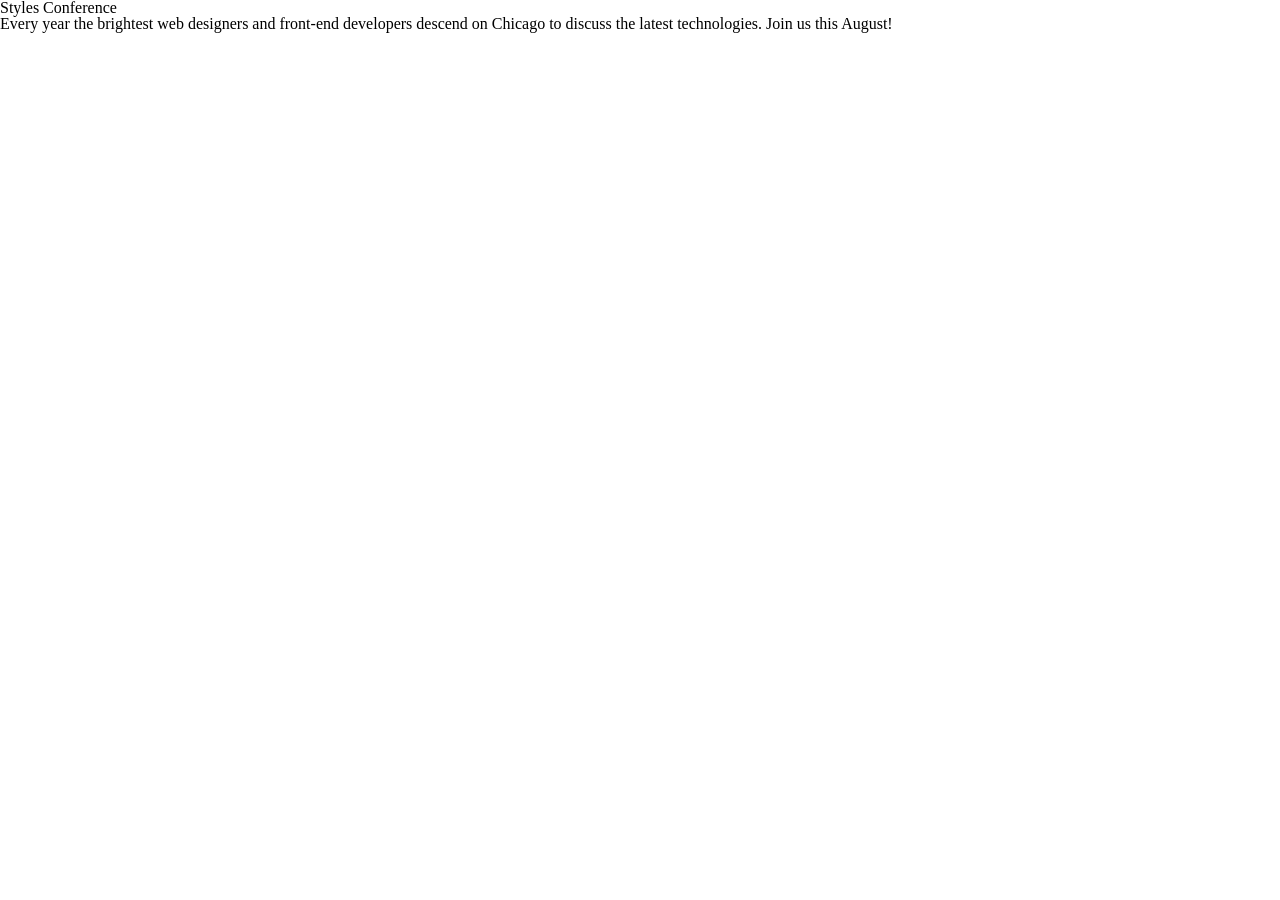
==== class02-materials/styles-conference/index.html @ 71710946 "shay howe part 1" ====
<!DOCTYPE html>
<html lang="en">

<head>
    <meta charset="utf-8">
    <title>Styles Conference</title>
    <link rel="stylesheet" href="assets/stylesheets/main.css">
</head>

<body>
    <h1>Styles Conference</h1>
    <p>Every year the brightest web designers and front-end developers descend on Chicago to discuss the latest
        technologies. Join us this August!</p>
</body>

</html>
---- class02-materials/styles-conference/assets/stylesheets/main.css ----
/* http://meyerweb.com/eric/tools/css/reset/ 2. v2.0 | 20110126
  License: none (public domain)
*/

html, body, div, span, applet, object, iframe,
h1, h2, h3, h4, h5, h6, p, blockquote, pre,
a, abbr, acronym, address, big, cite, code,
del, dfn, em, img, ins, kbd, q, s, samp,
small, strike, strong, sub, sup, tt, var,
b, u, i, center,
dl, dt, dd, ol, ul, li,
fieldset, form, label, legend,
table, caption, tbody, tfoot, thead, tr, th, td,
article, aside, canvas, details, embed,
figure, figcaption, footer, header, hgroup,
menu, nav, output, ruby, section, summary,
time, mark, audio, video {
  margin: 0;
  padding: 0;
  border: 0;
  font-size: 100%;
  font: inherit;
  vertical-align: baseline;
}
/* HTML5 display-role reset for older browsers */
article, aside, details, figcaption, figure,
footer, header, hgroup, menu, nav, section {
  display: block;
}
body {
  line-height: 1;
}
ol, ul {
  list-style: none;
}
blockquote, q {
  quotes: none;
}
blockquote:before, blockquote:after,
q:before, q:after {
  content: '';
  content: none;
}
table {
  border-collapse: collapse;
  border-spacing: 0;
}
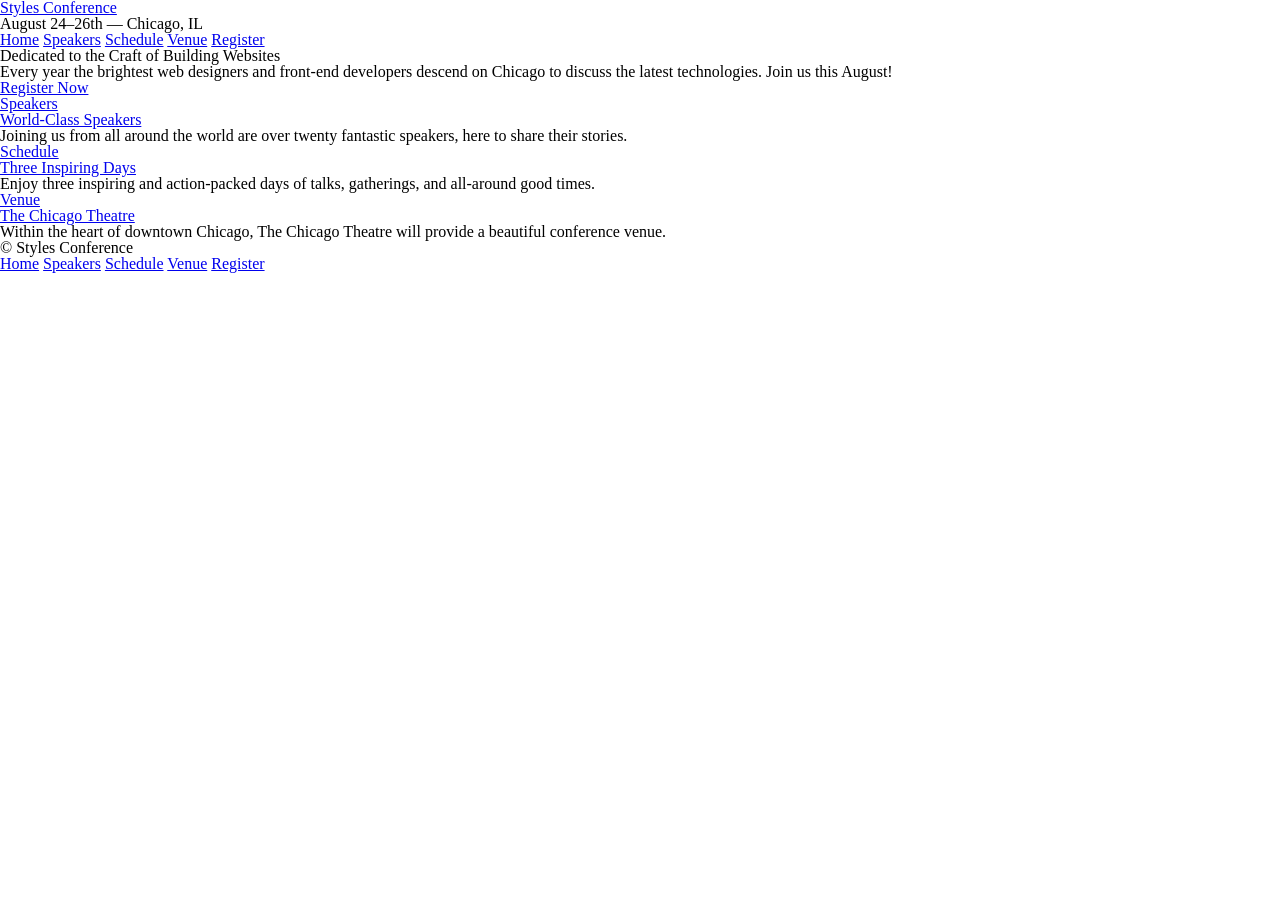
==== commit 92abe58a: "shay howe part 2" ====
--- a/class02-materials/styles-conference/index.html
+++ b/class02-materials/styles-conference/index.html
@@ -2,15 +2,92 @@
 <html lang="en">
 
 <head>
-    <meta charset="utf-8">
-    <title>Styles Conference</title>
-    <link rel="stylesheet" href="assets/stylesheets/main.css">
+  <meta charset="utf-8">
+  <title>Styles Conference</title>
+  <link rel="stylesheet" href="assets/stylesheets/main.css">
 </head>
 
 <body>
-    <h1>Styles Conference</h1>
+
+  <!-- Header -->
+
+  <header>
+
+    <h1>
+      <a href="index.html">Styles Conference</a>
+    </h1>
+
+    <h3>August 24&ndash;26th &mdash; Chicago, IL</h3>
+
+    <nav>
+      <a href="index.html">Home</a>
+      <a href="speakers.html">Speakers</a>
+      <a href="schedule.html">Schedule</a>
+      <a href="venue.html">Venue</a>
+      <a href="register.html">Register</a>
+    </nav>
+
+  </header>
+
+  <!-- Hero -->
+
+  <section>
+
+    <h2>Dedicated to the Craft of Building Websites</h2>
+
     <p>Every year the brightest web designers and front-end developers descend on Chicago to discuss the latest
-        technologies. Join us this August!</p>
+      technologies. Join us this August!</p>
+
+    <a href="register.html">Register Now</a>
+
+  </section>
+
+  <!-- Teasers -->
+
+  <section>
+
+    <section>
+      <a href="speakers.html">
+        <h5>Speakers</h5>
+        <h3>World-Class Speakers</h3>
+      </a>
+      <p>Joining us from all around the world are over twenty fantastic speakers, here to share their stories.</p>
+    </section>
+
+    <section>
+      <a href="schedule.html">
+        <h5>Schedule</h5>
+        <h3>Three Inspiring Days</h3>
+      </a>
+      <p>Enjoy three inspiring and action-packed days of talks, gatherings, and all-around good times.</p>
+    </section>
+
+    <section>
+      <a href="venue.html">
+        <h5>Venue</h5>
+        <h3>The Chicago Theatre</h3>
+      </a>
+      <p>Within the heart of downtown Chicago, The Chicago Theatre will provide a beautiful conference venue.</p>
+    </section>
+
+  </section>
+
+  <!-- Footer -->
+
+  <footer>
+
+    <small>&copy; Styles Conference</small>
+
+    <nav>
+      <a href="index.html">Home</a>
+      <a href="speakers.html">Speakers</a>
+      <a href="schedule.html">Schedule</a>
+      <a href="venue.html">Venue</a>
+      <a href="register.html">Register</a>
+    </nav>
+
+  </footer>
+
 </body>
 
 </html>
--- a/class02-materials/styles-conference/assets/stylesheets/main.css
+++ b/class02-materials/styles-conference/assets/stylesheets/main.css
@@ -1,5 +1,6 @@
-/* http://meyerweb.com/eric/tools/css/reset/ 2. v2.0 | 20110126
-  License: none (public domain)
+/* http://meyerweb.com/eric/tools/css/reset/
+   v2.0 | 20110126
+   License: none (public domain)
 */
 
 html, body, div, span, applet, object, iframe,
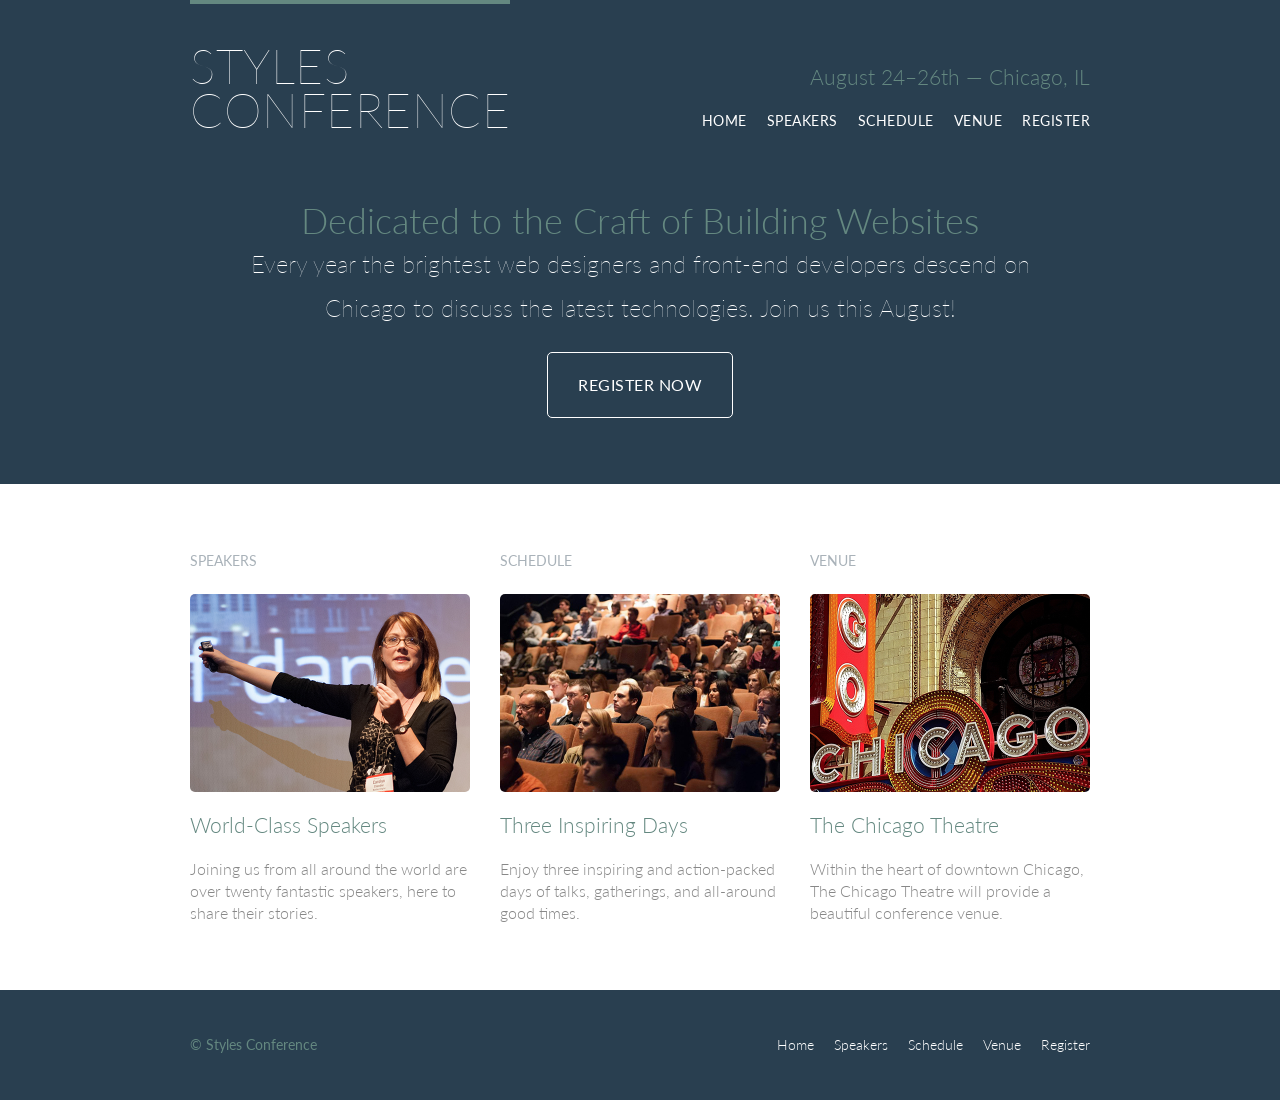
==== commit 75245d4c: "Shay Howe lesson: forms" ====
--- a/class02-materials/styles-conference/index.html
+++ b/class02-materials/styles-conference/index.html
@@ -1,93 +1,107 @@
 <!DOCTYPE html>
 <html lang="en">
 
-<head>
-  <meta charset="utf-8">
-  <title>Styles Conference</title>
-  <link rel="stylesheet" href="assets/stylesheets/main.css">
-</head>
+  <head>
+    <meta charset="utf-8">
+    <title>Styles Conference</title>
+    <link rel="stylesheet" href="assets/stylesheets/main.css">
+    <link rel="stylesheet" href="http://fonts.googleapis.com/css?family=Lato:100,300,400">
+  </head>
 
-<body>
+  <body>
 
-  <!-- Header -->
+    <!-- Header -->
 
-  <header>
+    <header class="primary-header container group">
 
-    <h1>
-      <a href="index.html">Styles Conference</a>
-    </h1>
+      <h1 class="logo">
+        <a href="index.html">Styles <br> Conference</a>
+      </h1>
 
-    <h3>August 24&ndash;26th &mdash; Chicago, IL</h3>
+      <h3 class="tagline">August 24&ndash;26th &mdash; Chicago, IL</h3>
 
-    <nav>
-      <a href="index.html">Home</a>
-      <a href="speakers.html">Speakers</a>
-      <a href="schedule.html">Schedule</a>
-      <a href="venue.html">Venue</a>
-      <a href="register.html">Register</a>
-    </nav>
+      <nav class="nav primary-nav">
+        <ul>
+          <li><a href="index.html">Home</a></li><!--
+          --><li><a href="speakers.html">Speakers</a></li><!--
+          --><li><a href="schedule.html">Schedule</a></li><!--
+          --><li><a href="venue.html">Venue</a></li><!--
+          --><li><a href="register.html">Register</a></li>
+        </ul>
+      </nav>
 
-  </header>
+    </header>
 
-  <!-- Hero -->
+    <!-- Hero -->
 
-  <section>
+    <section class="hero container">
 
-    <h2>Dedicated to the Craft of Building Websites</h2>
+      <h2>Dedicated to the Craft of Building Websites</h2>
 
-    <p>Every year the brightest web designers and front-end developers descend on Chicago to discuss the latest
-      technologies. Join us this August!</p>
+      <p>Every year the brightest web designers and front-end developers descend on Chicago to discuss the latest technologies. Join us this August!</p>
 
-    <a href="register.html">Register Now</a>
+      <a class="btn btn-alt" href="register.html">Register Now</a>
 
-  </section>
-
-  <!-- Teasers -->
-
-  <section>
-
-    <section>
-      <a href="speakers.html">
-        <h5>Speakers</h5>
-        <h3>World-Class Speakers</h3>
-      </a>
-      <p>Joining us from all around the world are over twenty fantastic speakers, here to share their stories.</p>
     </section>
 
-    <section>
-      <a href="schedule.html">
-        <h5>Schedule</h5>
-        <h3>Three Inspiring Days</h3>
-      </a>
-      <p>Enjoy three inspiring and action-packed days of talks, gatherings, and all-around good times.</p>
+    <!-- Teasers -->
+
+    <section class="row">
+      <div class="grid">
+
+        <!-- Speakers -->
+
+        <section class="teaser col-1-3">
+          <h5>Speakers</h5>
+          <a href="speakers.html">
+            <img src="assets/images/home/speakers.jpg" alt="Professional Speaker">
+            <h3>World-Class Speakers</h3>
+          </a>
+          <p>Joining us from all around the world are over twenty fantastic speakers, here to share their stories.</p>
+        </section><!--
+
+        Schedule
+
+        --><section class="teaser col-1-3">
+          <h5>Schedule</h5>
+          <a href="schedule.html">
+            <img src="assets/images/home/schedule.jpg" alt="Conference Attendees">
+            <h3>Three Inspiring Days</h3>
+          </a>
+          <p>Enjoy three inspiring and action-packed days of talks, gatherings, and all-around good times.</p>
+        </section><!--
+
+        Venue
+
+        --><section class="teaser col-1-3">
+          <h5>Venue</h5>
+          <a href="venue.html">
+            <img src="assets/images/home/venue.jpg" alt="The Chicago Theatre">
+            <h3>The Chicago Theatre</h3>
+          </a>
+          <p>Within the heart of downtown Chicago, The Chicago Theatre will provide a beautiful conference venue.</p>
+        </section>
+
+      </div>
     </section>
 
-    <section>
-      <a href="venue.html">
-        <h5>Venue</h5>
-        <h3>The Chicago Theatre</h3>
-      </a>
-      <p>Within the heart of downtown Chicago, The Chicago Theatre will provide a beautiful conference venue.</p>
-    </section>
+    <!-- Footer -->
 
-  </section>
+    <footer class="primary-footer container group">
 
-  <!-- Footer -->
+      <small>&copy; Styles Conference</small>
 
-  <footer>
+      <nav class="nav">
+        <ul>
+          <li><a href="index.html">Home</a></li><!--
+          --><li><a href="speakers.html">Speakers</a></li><!--
+          --><li><a href="schedule.html">Schedule</a></li><!--
+          --><li><a href="venue.html">Venue</a></li><!--
+          --><li><a href="register.html">Register</a></li>
+        </ul>
+      </nav>
 
-    <small>&copy; Styles Conference</small>
+    </footer>
 
-    <nav>
-      <a href="index.html">Home</a>
-      <a href="speakers.html">Speakers</a>
-      <a href="schedule.html">Schedule</a>
-      <a href="venue.html">Venue</a>
-      <a href="register.html">Register</a>
-    </nav>
-
-  </footer>
-
-</body>
-
+  </body>
 </html>
--- a/class02-materials/styles-conference/assets/stylesheets/main.css
+++ b/class02-materials/styles-conference/assets/stylesheets/main.css
@@ -45,4 +45,385 @@
 table {
   border-collapse: collapse;
   border-spacing: 0;
-}+}
+
+/*
+  ========================================
+  Custom styles
+  ========================================
+*/
+
+body {
+  background: #293f50;
+  color: #888;
+  font: 300 16px/22px "Lato", "Open Sans", "Helvetica Neue", Helvetica, Arial, sans-serif;
+}
+
+/*
+  ========================================
+  Grid
+  ========================================
+*/
+
+*,
+*:before,
+*:after {
+  -webkit-box-sizing: border-box;
+     -moz-box-sizing: border-box;
+          box-sizing: border-box;
+}
+.container,
+.grid {
+  margin: 0 auto;
+  width: 960px;
+}
+.container {
+  padding-left: 30px;
+  padding-right: 30px;
+}
+.grid,
+.col-1-3,
+.col-2-3 {
+  padding-left: 15px;
+  padding-right: 15px;
+}
+.col-1-3,
+.col-2-3  {
+  display: inline-block;
+  vertical-align: top;
+}
+.col-1-3 {
+  width: 33.33%;
+}
+.col-2-3 {
+  width: 66.66%;
+}
+
+/*
+  ========================================
+  Clearfix
+  ========================================
+*/
+
+.group:before,
+.group:after {
+  content: "";
+  display: table;
+}
+.group:after {
+  clear: both;
+}
+.group {
+  clear: both;
+  *zoom: 1;
+}
+
+/*
+  ========================================
+  Rows
+  ========================================
+*/
+
+.row,
+.row-alt {
+  min-width: 960px;
+}
+.row {
+  background: #fff;
+  padding: 66px 0 44px 0;
+}
+.row-alt {
+  background: #cbe2c1;
+  background: -webkit-linear-gradient(to right, #a1d3b0, #f6f1d3);
+  background:    -moz-linear-gradient(to right, #a1d3b0, #f6f1d3);
+  background:         linear-gradient(to right, #a1d3b0, #f6f1d3);
+  padding: 44px 0 22px 0;
+}
+
+/*
+  ========================================
+  Typography
+  ========================================
+*/
+
+h1, h2, h3, h4 {
+  color: #648880;
+}
+h1, h3, h4, h5, p {
+  margin-bottom: 22px;
+}
+h1 {
+  font-size: 36px;
+  line-height: 44px;
+}
+h2 {
+  font-size: 24px;
+  line-height: 44px;
+}
+h3 {
+  font-size: 21px;
+}
+h4 {
+  font-size: 18px;
+}
+h5 {
+  color: #a9b2b9;
+  font-size: 14px;
+  font-weight: 400;
+  text-transform: uppercase;
+}
+strong {
+  font-weight: 400;
+}
+cite,
+em {
+  font-style: italic;
+}
+
+/*
+  ========================================
+  Leads
+  ========================================
+*/
+
+.lead {
+  text-align: center;
+}
+.lead p {
+  font-size: 21px;
+  line-height: 33px;
+}
+
+/*
+  ========================================
+  Links
+  ========================================
+*/
+
+a {
+  color: #648880;
+  text-decoration: none;
+}
+a:hover {
+  color: #a9b2b9;
+}
+p a {
+  border-bottom: 1px solid #dfe2e5;
+}
+.primary-header a,
+.primary-footer a {
+  color: #fff;
+}
+.primary-header a:hover,
+.primary-footer a:hover {
+  color: #648880;
+}
+
+/*
+  ========================================
+  Buttons
+  ========================================
+*/
+
+.btn {
+  border-radius: 5px;
+  color: #fff;
+  cursor: pointer;
+  display: inline-block;
+  font-weight: 400;
+  letter-spacing: .5px;
+  margin: 0;
+  text-transform: uppercase;
+}
+.btn-default {
+  border: 0;
+  background: #648880;
+  padding: 11px 30px;
+  font-size: 14px;
+}
+.btn-default:hover {
+  background: #77a198;
+}
+.btn-alt {
+  border: 1px solid #fff;
+  padding: 10px 30px;
+}
+.btn-alt:hover {
+  background: #fff;
+  color: #648880;
+}
+
+/*
+  ========================================
+  Primary header
+  ========================================
+*/
+
+.logo {
+  border-top: 4px solid #648880;
+  float: left;
+  font-size: 48px;
+  font-weight: 100;
+  letter-spacing: .5px;
+  line-height: 44px;
+  padding: 40px 0 22px 0;
+  text-transform: uppercase;
+}
+.tagline {
+  margin: 66px 0 22px 0;
+  text-align: right;
+}
+.primary-nav {
+  font-size: 14px;
+  font-weight: 400;
+  letter-spacing: .5px;
+  text-transform: uppercase;
+}
+
+/*
+  ========================================
+  Primary footer
+  ========================================
+*/
+
+.primary-footer {
+  color: #648880;
+  font-size: 14px;
+  padding-bottom: 44px;
+  padding-top: 44px;
+}
+.primary-footer small {
+  float: left;
+  font-weight: 400;
+}
+
+/*
+  ========================================
+  Navigation
+  ========================================
+*/
+
+.nav {
+  text-align: right;
+}
+.nav li {
+  display: inline-block;
+  margin: 0 10px;
+  vertical-align: top;
+}
+.nav li:last-child {
+  margin-right: 0;
+}
+
+/*
+  ========================================
+  Home
+  ========================================
+*/
+
+.hero {
+  color: #fff;
+  line-height: 44px;
+  padding: 22px 80px 66px 80px;
+  text-align: center;
+}
+.hero h2 {
+  font-size: 36px;
+}
+.hero p {
+  font-size: 24px;
+  font-weight: 100;
+}
+.teaser a:hover h3 {
+  color: #a9b2b9;
+}
+.teaser img {
+  border-radius: 5px;
+  display: block;
+  margin-bottom: 22px;
+  max-width: 100%
+}
+
+/*
+  ========================================
+  Speakers
+  ========================================
+*/
+
+.speaker {
+  margin-bottom: 44px;
+}
+.speaker-info {
+  border: 1px solid #dfe2e5;
+  border-radius: 5px;
+  margin-top: 88px;
+  padding-bottom: 22px;
+  text-align: center;
+}
+.speaker-info img {
+  border-radius: 50%;
+  height: 130px;
+  margin: -66px 0 22px 0;
+  vertical-align: top;
+}
+
+/*
+  ========================================
+  Venue
+  ========================================
+*/
+
+.venue-theatre {
+  margin-bottom: 66px;
+}
+.venue-hotel {
+  margin-bottom: 22px;
+}
+.venue-map {
+  height: 264px;
+}
+
+/*
+  ========================================
+  Register
+  ========================================
+*/
+
+.why-attend {
+  list-style: square;
+  margin: 0 0 22px 30px;
+}
+form {
+  margin-bottom: 22px;
+}
+input,
+select,
+textarea {
+  font: 300 16px/22px "Lato", "Open Sans", "Helvetica Neue", Helvetica, Arial, sans-serif;
+}
+.register-group label {
+  color: #648880;
+  cursor: pointer;
+  font-weight: 400;
+}
+.register-group input,
+.register-group select,
+.register-group textarea {
+  border: 1px solid #c6c9cc;
+  border-radius: 5px;
+  color: #888;
+  display: block;
+  margin: 5px 0 27px 0;
+  padding: 5px 8px;
+}
+.register-group input,
+.register-group textarea {
+  width: 100%;
+}
+.register-group select {
+  height: 34px;
+  width: 60px;
+}
+.register-group textarea {
+  height: 78px;
+}
